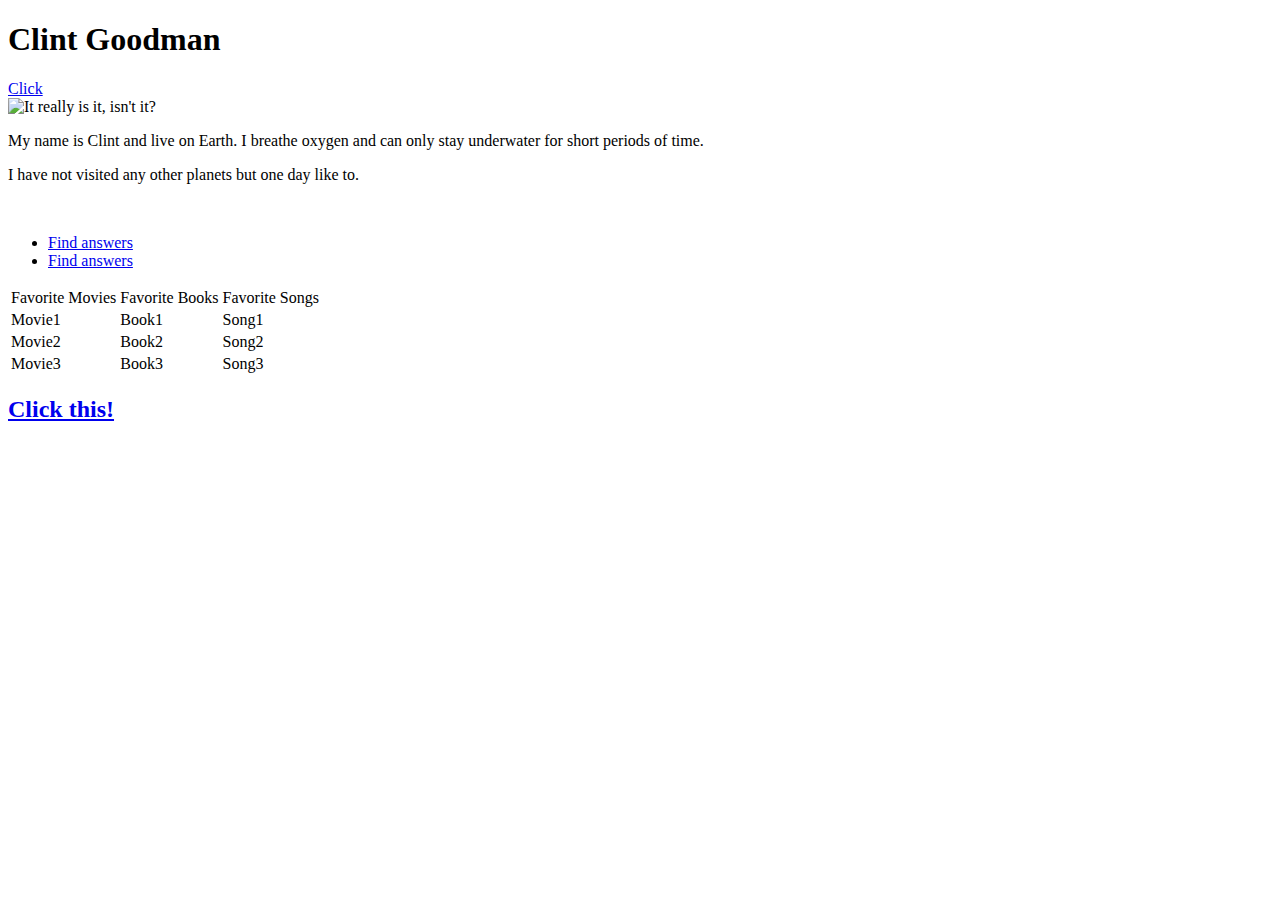
==== index.html @ 0f67bf2c "giddy up" ====
<!DOCTYPE html>
<html lang="en-us">
<head>
  <meta charset="UTF-8">
  <title>Activity 1: Basic HTML Bio</title>
</head>

<body>
    <header>
      <h1>Clint Goodman</h1>
    </header>
    <a href="#favs">Click</a>
    <br/>
    <img src="loggins.jpg" alt="It really is it, isn't it?"/>
    <br/>
    <p>
      My name is Clint and live on Earth.  I breathe oxygen and can only stay underwater for short periods of time.
    </p>
    <p>
      I have not visited any other planets but one day like to.
    </p>
    <br>
    <ul>
      <li><a href="http://www.espn.com" target="tab2">Find answers</a></li>
      <li><a href="http://www.amazon.com" target="tab2">Find answers</a></li>
    </ul>
    
    <table id="favs">
      <thead>
        <tr >
          <td>Favorite Movies</td>
          <td>Favorite Books</td>
          <td>Favorite Songs</td>
        </tr>
      </thead>
      <tr>
        <td>Movie1</td>
        <td>Book1</td>
        <td>Song1</td>
      </tr>
      <tr>
        <td>Movie2</td>
        <td>Book2</td>
        <td>Song2</td>
      </tr>
      <tr>
        <td>Movie3</td>
        <td>Book3</td>
        <td>Song3</td>
      </tr>
    </table>

    <h2><a target="_blank" href="file:///C:/Users/goodmanclint/OneDrive - PRA Health Sciences/My Documents/Personal/School/KU_DataScience/12-Web/class1.html">Click this!</a></h2>
</body>

</html>
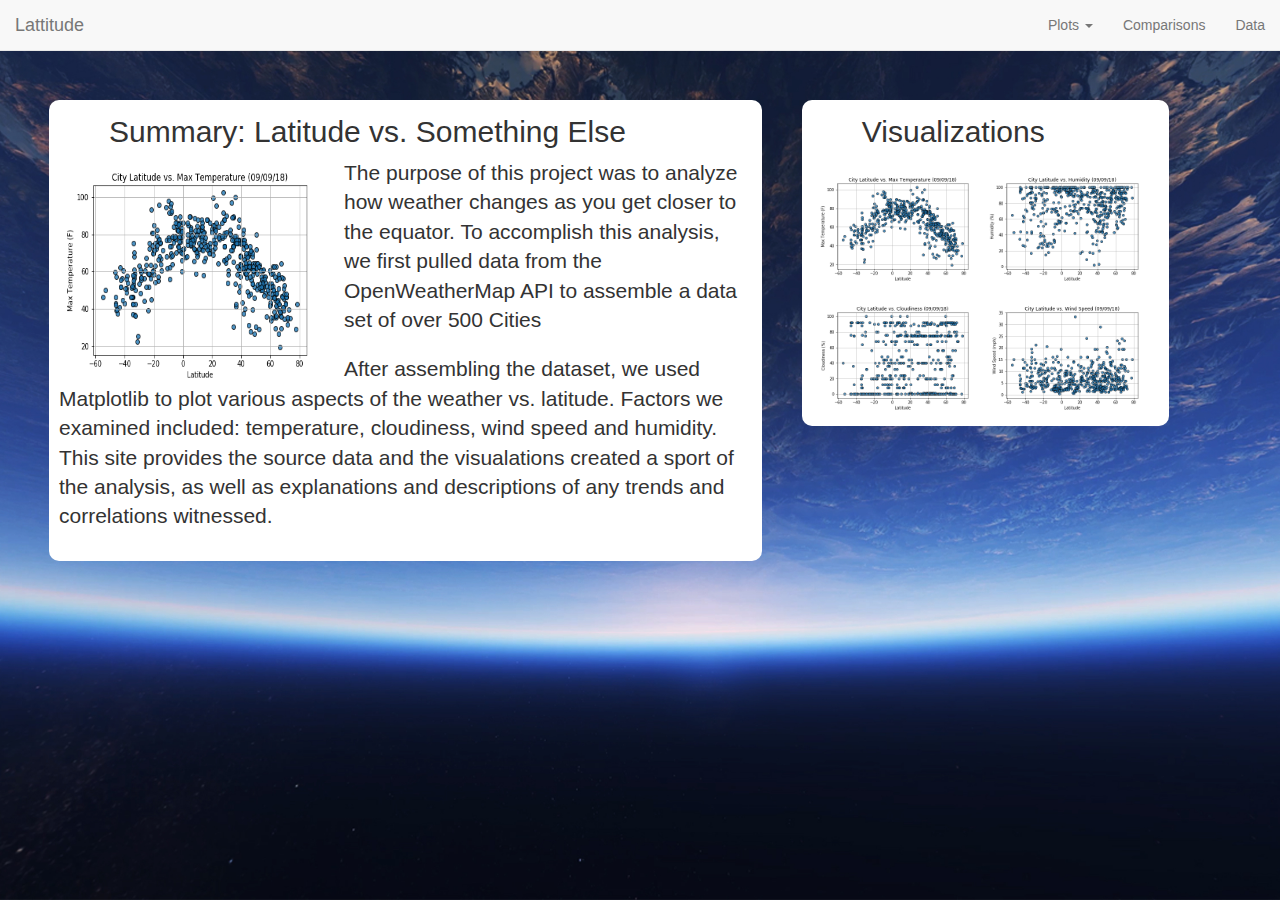
==== commit 2d816195: "final commit" ====
--- a/index.html
+++ b/index.html
@@ -1,56 +1,97 @@
 <!DOCTYPE html>
-<html lang="en-us">
+<html lang="en">
 <head>
   <meta charset="UTF-8">
-  <title>Activity 1: Basic HTML Bio</title>
+  <title>Lattiude - A not so fair weather story...</title>
+  <link rel="stylesheet" href="https://maxcdn.bootstrapcdn.com/bootstrap/3.3.7/css/bootstrap.min.css" integrity="sha384-BVYiiSIFeK1dGmJRAkycuHAHRg32OmUcww7on3RYdg4Va+PmSTsz/K68vbdEjh4u" crossorigin="anonymous">
+  <script src="https://code.jquery.com/jquery-3.3.1.slim.min.js" integrity="sha384-q8i/X+965DzO0rT7abK41JStQIAqVgRVzpbzo5smXKp4YfRvH+8abtTE1Pi6jizo" crossorigin="anonymous"></script>
+  <script src="https://cdnjs.cloudflare.com/ajax/libs/popper.js/1.14.3/umd/popper.min.js" integrity="sha384-ZMP7rVo3mIykV+2+9J3UJ46jBk0WLaUAdn689aCwoqbBJiSnjAK/l8WvCWPIPm49" crossorigin="anonymous"></script>
+  <script src="https://stackpath.bootstrapcdn.com/bootstrap/4.1.3/js/bootstrap.min.js" integrity="sha384-ChfqqxuZUCnJSK3+MXmPNIyE6ZbWh2IMqE241rYiqJxyMiZ6OW/JmZQ5stwEULTy" crossorigin="anonymous"></script>
+  <link rel="stylesheet" type="text/css" href="style.css">
+
 </head>
+<body class="bg">
+    <nav class="navbar navbar-default navbar-fixed-top" data-toggle="collapse" data-target=".navbar-collapse">
+        <div class="container-fluid">
+          <div class="navbar-header">
+            <button type="button" class="navbar-toggle" data-toggle="collapse">
+            <span class="sr-only">Toggle navigation</span>
+            <span class="icon-bar"></span>
+            <span class="icon-bar"></span>
+            <span class="icon-bar"></span>
+            </button>
+            <a class="navbar-brand" href="index.html">Lattitude</a>
+          </div>
+          
+          <div class="navbar-collapse collapse">
+            <ul class="nav navbar-nav navbar-right">
+                  <li class="dropdown">
+                    <a class="dropdown-toggle" data-toggle="dropdown" role="button" aria-haspopup="true" aria-expanded="false">Plots <span class="caret"></span></a>
+                    <ul class="dropdown-menu" role="navigation">
+                      <li><a href="maxtemp.html">Max Temp</a></li>
+                      <li><a href="humidity.html">Humidity</a></li>
+                      <li><a href="cloudiness.html">Cloudiness</a></li>
+                      <li><a href="wind.html">Wind Speed</a></li>
+                    </ul>
+                  </li>
+              <li role="separator" class="divider"></li>
+              <li><a href="comparisons.html">Comparisons</a></li>
+              <li><a href="data.html">Data</a></li>
+            </ul>
+          </div>
+        </div>
+      </nav>
+      <div class="container-fluid">
+        <div class="row">
+          <div class="col-md-7 joey">
+            <h2>Summary: Latitude vs. Something Else</h2>
+            <a href="maxtemp.html">
+              <img class="media-object" style='float:left;width:275px;height:225px; margin-right:10px;' src="output_data/maxtemp.png" alt="Max Temp">
+            </a>
+            <p class="lead">
+              The purpose of this project was to analyze how weather changes as you get closer
+              to the equator.  To accomplish this analysis, we first pulled data from the OpenWeatherMap
+              API to assemble a data set of over 500 Cities
+            </p>
+            <p class="lead">
+              After assembling the dataset, we used Matplotlib to plot various aspects of the weather vs.
+                latitude.  Factors we examined included: temperature, cloudiness, wind speed and humidity.
+                  This site provides the source data and the visualations created a sport of the analysis,
+                  as well as explanations and descriptions of any trends and correlations witnessed.
+            </p>
+          </div>
 
-<body>
-    <header>
-      <h1>Clint Goodman</h1>
-    </header>
-    <a href="#favs">Click</a>
-    <br/>
-    <img src="loggins.jpg" alt="It really is it, isn't it?"/>
-    <br/>
-    <p>
-      My name is Clint and live on Earth.  I breathe oxygen and can only stay underwater for short periods of time.
-    </p>
-    <p>
-      I have not visited any other planets but one day like to.
-    </p>
-    <br>
-    <ul>
-      <li><a href="http://www.espn.com" target="tab2">Find answers</a></li>
-      <li><a href="http://www.amazon.com" target="tab2">Find answers</a></li>
-    </ul>
-    
-    <table id="favs">
-      <thead>
-        <tr >
-          <td>Favorite Movies</td>
-          <td>Favorite Books</td>
-          <td>Favorite Songs</td>
-        </tr>
-      </thead>
-      <tr>
-        <td>Movie1</td>
-        <td>Book1</td>
-        <td>Song1</td>
-      </tr>
-      <tr>
-        <td>Movie2</td>
-        <td>Book2</td>
-        <td>Song2</td>
-      </tr>
-      <tr>
-        <td>Movie3</td>
-        <td>Book3</td>
-        <td>Song3</td>
-      </tr>
-    </table>
+          <div class="col-md-4">
+          <div class="container-fluid joey">
+            
+          
+          <h2>Visualizations</h2>
+            <div class="row">
+                <div class="column">
+                  <a href="maxtemp.html">
+                    <img src="output_data/maxtemp.png" style="width:100%">
+                  </a>
+                </div>
+                <div class="column">
+                  <a href="humidity.html">
+                    <img src="output_data/humidity.png" style="width:100%">
+                  </a>
+                </div>  
+                <div class="column">
+                  <a href="cloudiness.html">
+                    <img src="output_data/cloud.png" style="width:100%">
+                  </a>
+                </div>
+                <div class="column">
+                  <a href="wind.html">
+                    <img src="output_data/wind.png" style="width:100%">
+                  </a>
+                </div>
+              </div>
+            </div>
+          </div>
+        </div>
+      </div>
 
-    <h2><a target="_blank" href="file:///C:/Users/goodmanclint/OneDrive - PRA Health Sciences/My Documents/Personal/School/KU_DataScience/12-Web/class1.html">Click this!</a></h2>
 </body>
-
 </html>
--- a/style.css
+++ b/style.css
@@ -0,0 +1,85 @@
+body { 
+    padding-top: 100px;
+    padding-right: 10px;
+    padding-left: 10px;
+    background: black;
+    font-family: 'Trebuchet MS', 'Lucida Sans Unicode', 'Lucida Grande', 'Lucida Sans', Arial, sans-serif;
+    height: 100%;
+}
+html {
+    height: 100%;
+}
+.bg {
+    background-image: url("resources/earth.jpg");
+    height: 100%;
+    background-position: center;
+    background-repeat: no-repeat;
+    background-size: cover;
+}
+h2 {
+    margin-top: 5px;
+    text-align: left;
+    padding-left: 50px
+}
+tr:nth-child(even) {background-color: #f2f2f2;}
+tr:nth-child(odd) {background-color: #b6b3b3;}
+.navbar-brand{
+    border-radius: 10px;
+    border: 2px;
+    border-color: black;
+}
+.joey {
+    background: white;
+    padding: 10px;
+    margin-left: 20px;
+    margin-right: 20px;
+    margin-bottom: 40px;
+    border-radius: 10px;
+
+}
+.viz {
+    border-radius: 20px;
+    margin-bottom: 30px;
+}
+.row {
+    display: -ms-flexbox; /*IE10*/
+    display: flex;
+    -ms-flex-wrap: wrap; /*IE10*/
+    flex-wrap: wrap;
+    padding: 0 4px;
+    margin: 0px;
+}
+
+/* Create four equal columns that sits next to each other */
+.column {
+    -ms-flex: 50%; /* IE10 */
+    flex: 50%;
+    max-width: 50%;
+    padding: 4px 0px;
+}
+
+.column img {
+    margin-top: 8px;
+    vertical-align: middle;
+}
+.center {
+    display: block;
+    margin-left: auto;
+    margin-right: auto;
+    width: 80%;
+    
+}
+.col-md-4 {
+    padding-left: 0px;
+    padding-right: 0px;
+}
+
+
+/* Responsive layout - makes the four columns next to each other */
+@media screen and (max-width: 1000px) {
+    .column {
+        -ms-flex: 25%;
+        flex: 25%;
+        max-width: 25%;
+    }
+} 